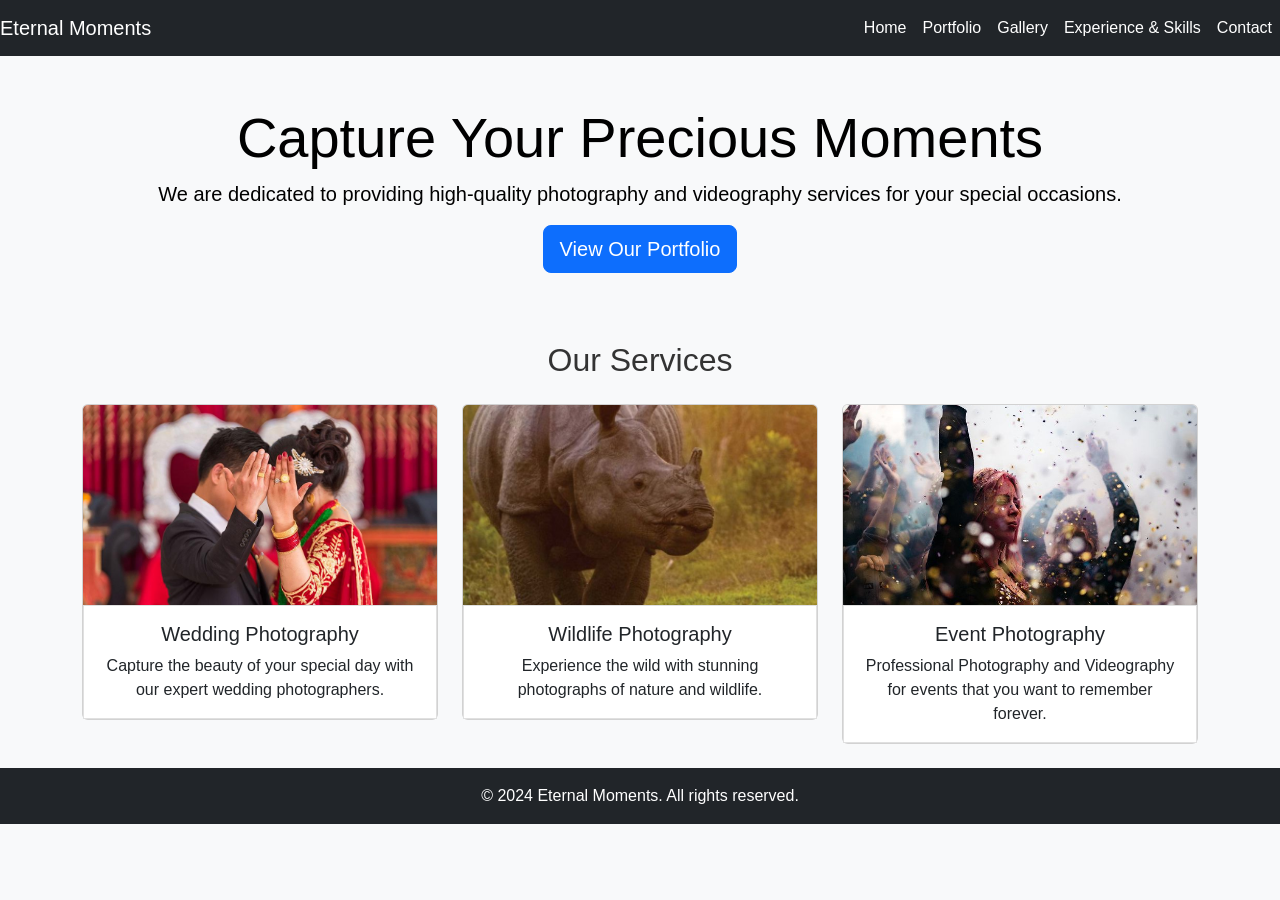
==== photography.html @ 86a28efb "Add files via upload" ====
<!DOCTYPE html>
<html lang="en">
<head>
    <meta charset="UTF-8">
    <meta name="viewport" content="width=device-width, initial-scale=1.0">
    <title>Eternal Moments - Home</title>
    <link href="https://cdn.jsdelivr.net/npm/bootstrap@5.3.0-alpha1/dist/css/bootstrap.min.css" rel="stylesheet">
    <link rel="stylesheet" href="css/photo.css">
</head>
<body>
    <!-- Navbar -->
    <nav class="navbar navbar-expand-lg navbar-dark bg-dark">
        <a class="navbar-brand" href="photography.html">Eternal Moments</a>
        <button class="navbar-toggler" type="button" data-bs-toggle="collapse" data-bs-target="#navbarNav" aria-controls="navbarNav" aria-expanded="false" aria-label="Toggle navigation">
            <span class="navbar-toggler-icon"></span>
        </button>
        <div class="collapse navbar-collapse" id="navbarNav">
            <ul class="navbar-nav ms-auto">
                <li class="nav-item"><a class="nav-link active" href="photography.html">Home</a></li>
                <li class="nav-item"><a class="nav-link" href="index.html">Portfolio</a></li>
                <li class="nav-item"><a class="nav-link" href="gallery.html">Gallery</a></li>
                <li class="nav-item"><a class="nav-link" href="experience.html">Experience & Skills</a></li>
                <li class="nav-item"><a class="nav-link" href="contact.html">Contact</a></li>
            </ul>
        </div>
    </nav>

    <!-- Hero Section -->
    <header class="bg-light text-center py-5">
        <div class="container">
            <h1 class="display-4">Capture Your Precious Moments</h1>
            <p class="lead">We are dedicated to providing high-quality photography and videography services for your special occasions.</p>
            <a href="index.html" class="btn btn-primary btn-lg">View Our Portfolio</a>
        </div>
    </header>

    <!-- Services Section -->
    <div class="container">
        <h2 class="text-center mb-4">Our Services</h2>
        <div class="row g-4">
            <div class="col-md-4">
                <div class="card text-center">
                    <img src="./images/001.jpg" class="card-img-top" alt="Wedding Photography">
                    <div class="card-body">
                        <h5 class="card-title">Wedding Photography</h5>
                        <p class="card-text">Capture the beauty of your special day with our expert wedding photographers.</p>
                    </div>
                </div>
            </div>
            <div class="col-md-4">
                <div class="card text-center">
                    <img src="./images/3e1763a2ae45a355cfbb1aa9dd22eb13.jpg" class="card-img-top" alt="Wildlife Photography">
                    <div class="card-body">
                        <h5 class="card-title">Wildlife Photography</h5>
                        <p class="card-text">Experience the wild with stunning photographs of nature and wildlife.</p>
                    </div>
                </div>
            </div>
            <div class="col-md-4">
                <div class="card text-center">
                    <img src="./images/0d557fcef7f082d6f82950d5f6481e27.jpg" class="card-img-top" alt="Event Videography">
                    <div class="card-body">
                        <h5 class="card-title">Event Photography</h5>
                        <p class="card-text">Professional Photography and Videography for events that you want to remember forever.</p>
                    </div>
                </div>
            </div>
        </div>
    </div><br>

    <!-- Footer -->
    <footer class="bg-dark text-white text-center py-3">
        <p class="mb-0">&copy; 2024 Eternal Moments. All rights reserved.</p>
    </footer>

    <script src="https://cdn.jsdelivr.net/npm/bootstrap@5.3.0-alpha1/dist/js/bootstrap.bundle.min.js"></script>
</body>
</html>
---- css/photo.css ----
/* General Styles */
body {
    font-family: Arial, sans-serif;
    color: #333;
    background-color: #f8f9fa;
}

/* Navbar Styles */
.navbar {
    background-color: #343a40; 
}

.nav-link {
    color: #ffffff !important; 
}

.nav-link:hover {
    color: red !important; /* Light grey on hover */
}

/* Hero Section */
header {
    color: black; 
}

header h1 {
    font-size: 3rem; /* Larger font size for main title */
}

header p {
    font-size: 1.25rem; /* Slightly larger font for subtitle */
}

/* Services Section */
.card {
    transition: transform 0.2s; /* Animation on hover */
}

.card:hover {
    transform: scale(1.05); /* Scale up on hover */
}

.card-img-top {
    height: 200px; /* Fixed height for images */
    object-fit: cover; /* Cover to maintain aspect ratio */
}

/* Portfolio Section */
h2 {
    font-size: 2rem; /* Section titles */
    margin-top: 20px; /* Space above titles */
}

.card-body {
    background-color: #ffffff; /* White background for card body */
    border: 1px solid #e0e0e0; /* Light border */
}

/* Gallery Styles */
.img-fluid {
    border-radius: 8px; /* Rounded corners for images */
}

/* Experience Section */
h5 {
    color: #007bff; /* Blue color for subheadings */
}

ul {
    list-style-type: square; /* Square bullet points */
}

/* Contact Form */
.form-label {
    font-weight: bold; /* Bold labels */
}

textarea {
    resize: none; /* Disable resizing for textarea */
}

/* Footer Styles */
footer {
    background-color: #343a40; 
    color: #ffffff; 
    position: relative;
    bottom: 0;
    width: 100%;
}

/* Responsive Styles */
@media (max-width: 768px) {
    header h1 {
        font-size: 2.5rem; /* Smaller font size for smaller screens */
    }
    
    header p {
        font-size: 1.1rem; /* Smaller font size for smaller screens */
    }
}
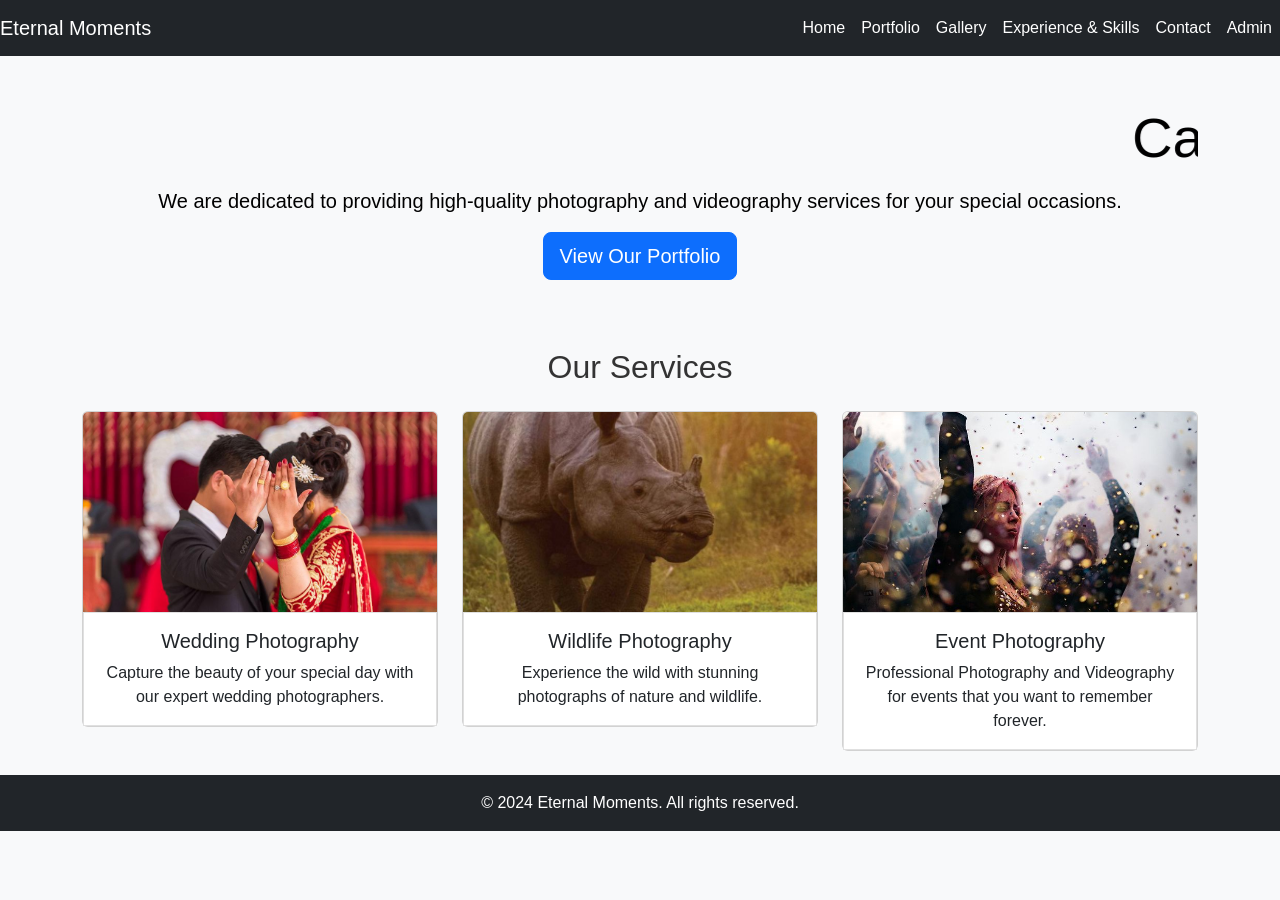
==== commit b30d0453: "Add files via upload" ====
--- a/photography.html
+++ b/photography.html
@@ -21,6 +21,7 @@
                 <li class="nav-item"><a class="nav-link" href="gallery.html">Gallery</a></li>
                 <li class="nav-item"><a class="nav-link" href="experience.html">Experience & Skills</a></li>
                 <li class="nav-item"><a class="nav-link" href="contact.html">Contact</a></li>
+                <li class="nav-item"><a class="nav-link" href="admin.html">Admin</a></li>
             </ul>
         </div>
     </nav>
@@ -28,7 +29,7 @@
     <!-- Hero Section -->
     <header class="bg-light text-center py-5">
         <div class="container">
-            <h1 class="display-4">Capture Your Precious Moments</h1>
+            <marquee><h1 class="display-4">Capture Your Precious Moments</h1></marquee>
             <p class="lead">We are dedicated to providing high-quality photography and videography services for your special occasions.</p>
             <a href="index.html" class="btn btn-primary btn-lg">View Our Portfolio</a>
         </div>
